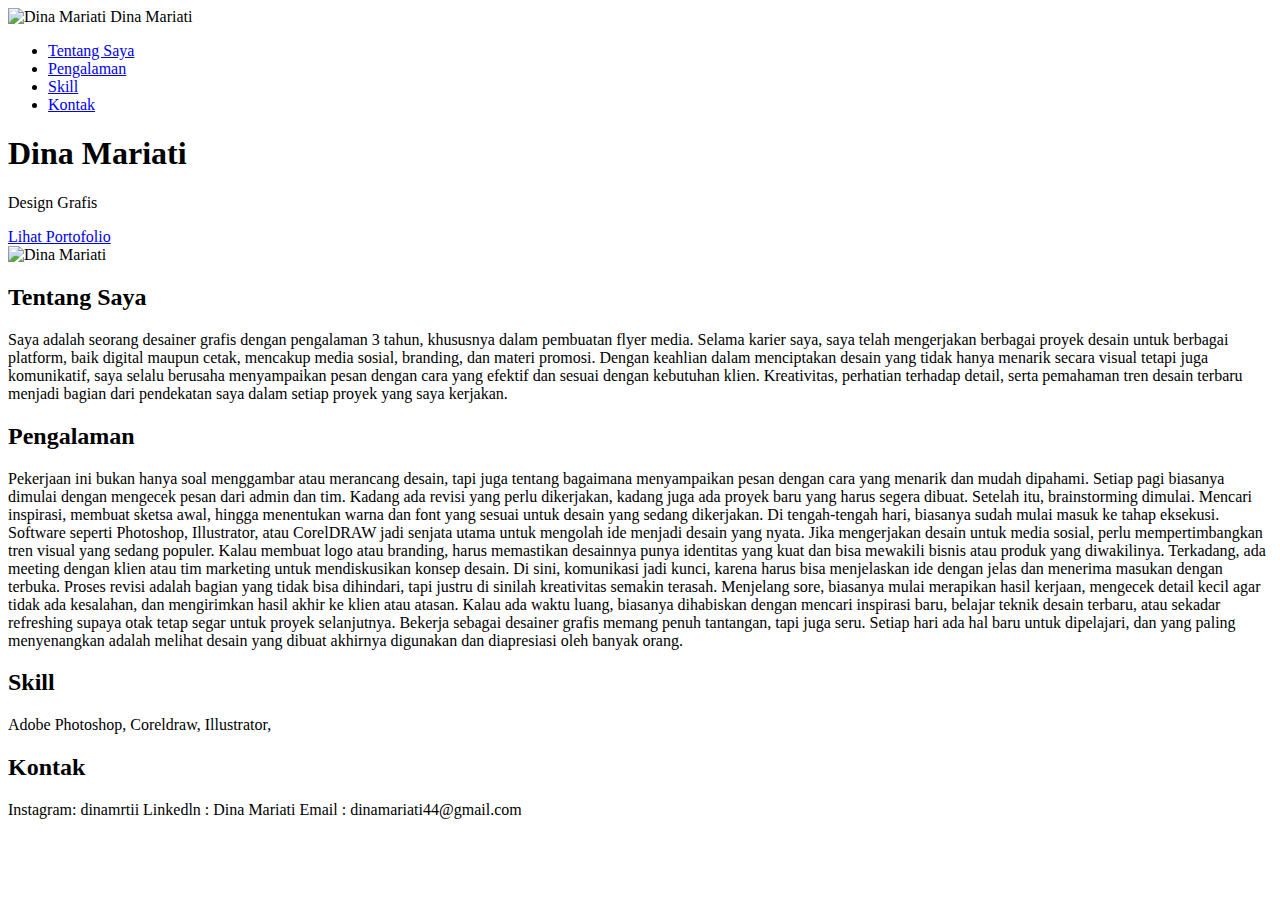
==== index.html @ b960cf1c "index" ====
<!DOCTYPE html>
<html lang="id">
<head>
  <meta charset="UTF-8">
  <meta name="viewport" content="width=device-width, initial-scale=1.0">
  <title>Portofolio - Dina Mariati</title>
  <link rel="stylesheet" href="style.css">
</head>
<body>

  <!-- Header -->
  <header>
    <div class="logo">
      <img src="dina.jpg" alt="Dina Mariati">
      <span>Dina Mariati</span>
    </div>
    <nav>
      <ul>
        <li><a href="#tentang-saya">Tentang Saya</a></li>
        <li><a href="#pengalaman">Pengalaman</a></li>
        <li><a href="#skill">Skill</a></li>
        <li><a href="#kontak">Kontak</a></li>
      </ul>
    </nav>
  </header>

  <!-- Hero Section -->
  <section class="hero">
    <div class="hero-content">
      <h1><span class="purple-text">Dina Mariati</span></h1>
      <p>Design Grafis</p>
      <a href="#tentang-saya" class="btn">Lihat Portofolio</a>
    </div>
    <div class="hero-image">
      <div class="decorations">
        <div class="square black"></div>
        <div class="square purple"></div>
      </div>
      <img src="dina.jpg" alt="Dina Mariati">
    </div>
  </section>

  <!-- Tentang Saya Section -->
  <section id="tentang-saya" class="section">
    <div class="container">
      <h2>Tentang Saya</h2>
      <p>Saya adalah seorang desainer grafis dengan pengalaman 3 tahun, khususnya dalam pembuatan flyer media. Selama karier saya, saya telah mengerjakan berbagai proyek desain untuk berbagai platform, baik digital maupun cetak, mencakup media sosial, branding, dan materi promosi. Dengan keahlian dalam menciptakan desain yang tidak hanya menarik secara visual tetapi juga komunikatif, saya selalu berusaha menyampaikan pesan dengan cara yang efektif dan sesuai dengan kebutuhan klien. Kreativitas, perhatian terhadap detail, serta pemahaman tren desain terbaru menjadi bagian dari pendekatan saya dalam setiap proyek yang saya kerjakan.</p>
    </div>
  </section>

  <!-- Pengalaman Section -->
  <section id="pengalaman" class="section">
    <div class="container">
      <h2>Pengalaman</h2>
      <p>Pekerjaan ini bukan hanya soal menggambar atau merancang desain, tapi juga tentang bagaimana menyampaikan pesan dengan cara yang menarik dan mudah dipahami. Setiap pagi biasanya dimulai dengan mengecek pesan dari admin dan tim. Kadang ada revisi yang perlu dikerjakan, kadang juga ada proyek baru yang harus segera dibuat. Setelah itu, brainstorming dimulai. Mencari inspirasi, membuat sketsa awal, hingga menentukan warna dan font yang sesuai untuk desain yang sedang dikerjakan. Di tengah-tengah hari, biasanya sudah mulai masuk ke tahap eksekusi. Software seperti Photoshop, Illustrator, atau CorelDRAW jadi senjata utama untuk mengolah ide menjadi desain yang nyata. Jika mengerjakan desain untuk media sosial, perlu mempertimbangkan tren visual yang sedang populer. Kalau membuat logo atau branding, harus memastikan desainnya punya identitas yang kuat dan bisa mewakili bisnis atau produk yang diwakilinya.

Terkadang, ada meeting dengan klien atau tim marketing untuk mendiskusikan konsep desain. Di sini, komunikasi jadi kunci, karena harus bisa menjelaskan ide dengan jelas dan menerima masukan dengan terbuka. Proses revisi adalah bagian yang tidak bisa dihindari, tapi justru di sinilah kreativitas semakin terasah.

Menjelang sore, biasanya mulai merapikan hasil kerjaan, mengecek detail kecil agar tidak ada kesalahan, dan mengirimkan hasil akhir ke klien atau atasan. Kalau ada waktu luang, biasanya dihabiskan dengan mencari inspirasi baru, belajar teknik desain terbaru, atau sekadar refreshing supaya otak tetap segar untuk proyek selanjutnya. Bekerja sebagai desainer grafis memang penuh tantangan, tapi juga seru. Setiap hari ada hal baru untuk dipelajari, dan yang paling menyenangkan adalah melihat desain yang dibuat akhirnya digunakan dan diapresiasi oleh banyak orang.</p>
    </div>
  </section>

  <!-- Skill Section -->
  <section id="skill" class="section">
    <div class="container">
      <h2>Skill</h2>
      <p> Adobe Photoshop, Coreldraw, Illustrator, </p>
    </div>
  </section>

  <!-- Kontak Section -->
  <section id="kontak" class="section">
    <div class="container">
      <h2>Kontak</h2>
      <p>Instagram: dinamrtii
        Linkedln : Dina Mariati
        Email : dinamariati44@gmail.com</p>
    </div>
  </section>

</body>
</html>
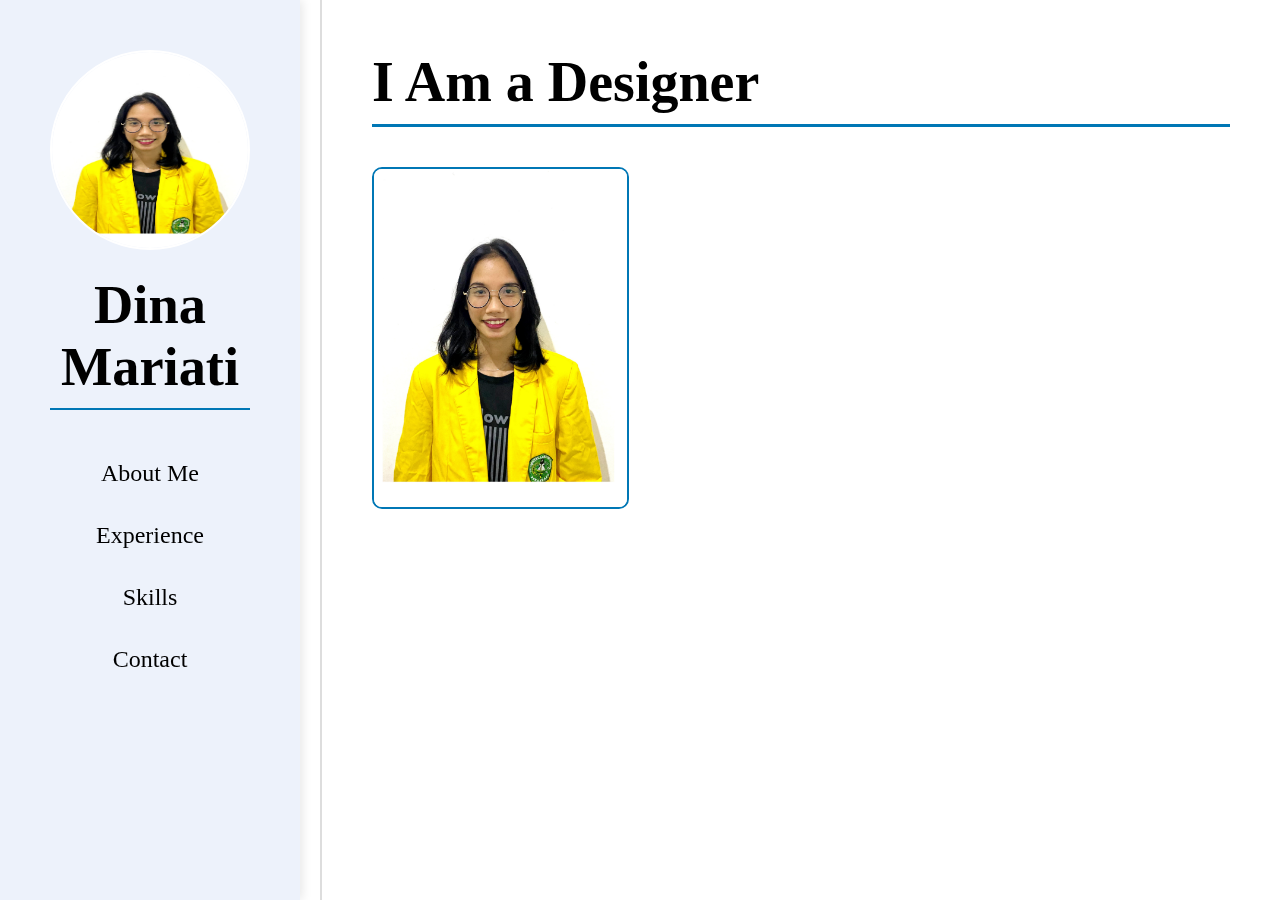
==== commit 1fd1a495: "styles, coreldraw, dina, index, Photoshop, scripts" ====
--- a/index.html
+++ b/index.html
@@ -1,82 +1,138 @@
 <!DOCTYPE html>
 <html lang="id">
 <head>
-  <meta charset="UTF-8">
-  <meta name="viewport" content="width=device-width, initial-scale=1.0">
-  <title>Portofolio - Dina Mariati</title>
-  <link rel="stylesheet" href="style.css">
+    <meta charset="UTF-8">
+    <meta name="viewport" content="width=device-width, initial-scale=1.0">
+    <title>Portofolio Dina Mariati</title>
+    <link rel="stylesheet" href="styles.css">
+    <!-- Menambahkan Font Awesome CDN -->
+    <link rel="stylesheet" href="https://cdnjs.cloudflare.com/ajax/libs/font-awesome/6.0.0-beta3/css/all.min.css">
 </head>
 <body>
+    <div class="container">
+        <aside class="sidebar">
+            <div class="profile">
+                <img src="dina.jpg" alt="Foto Profil">
+                <h2>Dina Mariati</h2>
+            </div>
+            <nav class="navigation">
+                <ul>
+                    <li><a href="#about" onclick="showContent('about')">About Me</a></li>
+                    <li><a href="#experience" onclick="showContent('experience')">Experience</a></li>
+                    <li><a href="#skills" onclick="showContent('skills')">Skills</a></li>
+                    <li><a href="#contact" onclick="showContent('contact')">Contact</a></li>
+                </ul>
+            </nav>
+        </aside>
+        <main class="content">
+            <section id="home" class="section active">
+                <h1>I Am a Designer</h1>
+                <img src="dina.jpg" alt="Desain">
+            </section>
+            <section id="about" class="section">
+    <h1>About Me</h1>
+    
+    <header>
+        <h2>Who Am I?</h2>
+    </header>
+    <p>
+        Hi, I’m Dina Mariati, a passionate graphic designer with over 3 years of experience in the world of visual communication. I specialize in creating eye-catching flyers, but my journey goes beyond that. I’ve had the privilege of working on diverse design projects across both digital and print media, including social media graphics, brand identities, and promotional materials.
+    </p>
+    
+    <header>
+        <h2>My Design Philosophy</h2>
+    </header>
+    <p>
+        For me, design is not just about making things look good—it's about telling a story. I focus on crafting designs that speak to the audience, making complex ideas simple and clear. By blending creativity with strategic thinking, I ensure every project I work on resonates with its intended message while staying true to the client’s vision.
+    </p>
+    
+    <header>
+        <h2>What Drives Me</h2>
+    </header>
+    <p>
+        What drives me is the excitement of transforming ideas into visual concepts that engage and inspire. Whether it's designing a new logo, revamping a brand, or creating content that stands out on social media, I’m dedicated to delivering exceptional results that not only meet but exceed expectations.
+    </p>
+    
+    <header>
+        <h2>Let’s Work Together!</h2>
+    </header>
+    <p>
+        Let’s collaborate and bring your vision to life through impactful and meaningful design!
+    </p>
+</section>
 
-  <!-- Header -->
-  <header>
-    <div class="logo">
-      <img src="dina.jpg" alt="Dina Mariati">
-      <span>Dina Mariati</span>
+            <section id="experience" class="section">
+    <h1>Experience</h1>
+    
+    <header>
+        <h2>Multimedia Major School (2017 - 2020)</h2>
+    </header>
+    <p>
+        During my time at Multimedia Major School, I gained foundational knowledge and skills in various areas of multimedia and design. This period shaped my passion for graphic design and multimedia production.
+    </p>
+    
+    <header>
+        <h2>Graphic Designer (2022 - Present)</h2>
+    </header>
+    <p>
+        Since 2022, I have been working professionally in the graphic design field, specializing in creating digital and print designs such as social media graphics, promotional materials, and brand identities.
+    </p>
+    
+    <header>
+        <h2>Computer Science Department (2022 - Present)</h2>
+    </header>
+    <p>
+        I am currently pursuing my studies in the Computer Science Department, where I am expanding my skills in technology, programming, and system development, bridging the gap between design and technology.
+    </p>
+</section>
+
+            <section id="skills" class="section">
+    <h1>Skills</h1>
+    
+    <header>
+        <h2>Graphic Design Tools</h2>
+    </header>
+    <p>
+        I am proficient in various graphic design software tools that help me bring creative ideas to life. Below are the main tools I use in my design projects.
+    </p>
+    
+    <header>
+        <h3>CorelDRAW</h3>
+    </header>
+    <p>
+        CorelDRAW is one of my primary tools for vector-based graphic design, allowing me to create logos, illustrations, and other scalable artwork.
+    </p>
+    <div class="skills-images">
+        <img src="coreldraw.png" alt="CorelDRAW" title="CorelDRAW">
     </div>
-    <nav>
-      <ul>
-        <li><a href="#tentang-saya">Tentang Saya</a></li>
-        <li><a href="#pengalaman">Pengalaman</a></li>
-        <li><a href="#skill">Skill</a></li>
-        <li><a href="#kontak">Kontak</a></li>
-      </ul>
-    </nav>
-  </header>
+    
+    <header>
+        <h3>Adobe Photoshop</h3>
+    </header>
+    <p>
+        Adobe Photoshop is my go-to tool for photo manipulation, editing, and creating digital artwork. I use it to enhance images, design layouts, and much more.
+    </p>
+    <div class="skills-images">
+        <img src="Photoshop.png" alt="Photoshop" title="Photoshop">
+    </div>
+</section>
 
-  <!-- Hero Section -->
-  <section class="hero">
-    <div class="hero-content">
-      <h1><span class="purple-text">Dina Mariati</span></h1>
-      <p>Design Grafis</p>
-      <a href="#tentang-saya" class="btn">Lihat Portofolio</a>
+<section id="contact" class="section">
+                <h1>Contact</h1>
+                <div class="social-media">
+                    <a href="https://www.linkedin.com/in/Dina Mariati" target="_blank">
+                        <i class="fab fa-linkedin"></i>
+                    </a>
+                    <a href="mailto:dinamariati44@gmail.com" target="_blank">
+                        <i class="fas fa-envelope"></i>
+                    </a>
+                    <a href="https://www.instagram.com/dinamrtii" target="_blank">
+                        <i class="fab fa-instagram"></i>
+                    </a>
+                </div>
+            </section>
+        </main>
     </div>
-    <div class="hero-image">
-      <div class="decorations">
-        <div class="square black"></div>
-        <div class="square purple"></div>
-      </div>
-      <img src="dina.jpg" alt="Dina Mariati">
-    </div>
-  </section>
-
-  <!-- Tentang Saya Section -->
-  <section id="tentang-saya" class="section">
-    <div class="container">
-      <h2>Tentang Saya</h2>
-      <p>Saya adalah seorang desainer grafis dengan pengalaman 3 tahun, khususnya dalam pembuatan flyer media. Selama karier saya, saya telah mengerjakan berbagai proyek desain untuk berbagai platform, baik digital maupun cetak, mencakup media sosial, branding, dan materi promosi. Dengan keahlian dalam menciptakan desain yang tidak hanya menarik secara visual tetapi juga komunikatif, saya selalu berusaha menyampaikan pesan dengan cara yang efektif dan sesuai dengan kebutuhan klien. Kreativitas, perhatian terhadap detail, serta pemahaman tren desain terbaru menjadi bagian dari pendekatan saya dalam setiap proyek yang saya kerjakan.</p>
-    </div>
-  </section>
-
-  <!-- Pengalaman Section -->
-  <section id="pengalaman" class="section">
-    <div class="container">
-      <h2>Pengalaman</h2>
-      <p>Pekerjaan ini bukan hanya soal menggambar atau merancang desain, tapi juga tentang bagaimana menyampaikan pesan dengan cara yang menarik dan mudah dipahami. Setiap pagi biasanya dimulai dengan mengecek pesan dari admin dan tim. Kadang ada revisi yang perlu dikerjakan, kadang juga ada proyek baru yang harus segera dibuat. Setelah itu, brainstorming dimulai. Mencari inspirasi, membuat sketsa awal, hingga menentukan warna dan font yang sesuai untuk desain yang sedang dikerjakan. Di tengah-tengah hari, biasanya sudah mulai masuk ke tahap eksekusi. Software seperti Photoshop, Illustrator, atau CorelDRAW jadi senjata utama untuk mengolah ide menjadi desain yang nyata. Jika mengerjakan desain untuk media sosial, perlu mempertimbangkan tren visual yang sedang populer. Kalau membuat logo atau branding, harus memastikan desainnya punya identitas yang kuat dan bisa mewakili bisnis atau produk yang diwakilinya.
-
-Terkadang, ada meeting dengan klien atau tim marketing untuk mendiskusikan konsep desain. Di sini, komunikasi jadi kunci, karena harus bisa menjelaskan ide dengan jelas dan menerima masukan dengan terbuka. Proses revisi adalah bagian yang tidak bisa dihindari, tapi justru di sinilah kreativitas semakin terasah.
-
-Menjelang sore, biasanya mulai merapikan hasil kerjaan, mengecek detail kecil agar tidak ada kesalahan, dan mengirimkan hasil akhir ke klien atau atasan. Kalau ada waktu luang, biasanya dihabiskan dengan mencari inspirasi baru, belajar teknik desain terbaru, atau sekadar refreshing supaya otak tetap segar untuk proyek selanjutnya. Bekerja sebagai desainer grafis memang penuh tantangan, tapi juga seru. Setiap hari ada hal baru untuk dipelajari, dan yang paling menyenangkan adalah melihat desain yang dibuat akhirnya digunakan dan diapresiasi oleh banyak orang.</p>
-    </div>
-  </section>
-
-  <!-- Skill Section -->
-  <section id="skill" class="section">
-    <div class="container">
-      <h2>Skill</h2>
-      <p> Adobe Photoshop, Coreldraw, Illustrator, </p>
-    </div>
-  </section>
-
-  <!-- Kontak Section -->
-  <section id="kontak" class="section">
-    <div class="container">
-      <h2>Kontak</h2>
-      <p>Instagram: dinamrtii
-        Linkedln : Dina Mariati
-        Email : dinamariati44@gmail.com</p>
-    </div>
-  </section>
-
+    <script src="scripts.js"></script>
 </body>
-</html>
+</html>--- a/styles.css
+++ b/styles.css
@@ -0,0 +1,175 @@
+* {
+    margin: 0;
+    padding: 0;
+    box-sizing: border-box;
+    font-family: 'Times New Roman', sans-serif;
+}
+
+body {
+    display: flex;
+    height: 100vh;
+    overflow: hidden;
+}
+
+.container {
+    display: flex;
+    width: 100%;
+}
+
+.sidebar {
+    width: 300px;
+    background-color: #EDF2FB;
+    color: #000000;
+    display: flex;
+    flex-direction: column;
+    align-items: center;
+    padding: 50px;
+    position: fixed; /* Membuat sidebar tetap di sisi kiri */
+    height: 100vh; /* Menjaga tinggi sidebar sama dengan tinggi layar */
+    top: 0; /* Posisi sidebar di bagian atas */
+    left: 0;
+    box-shadow: 2px 0 10px rgba(0, 0, 0, 0.1); /* Menambahkan bayangan pada sidebar */
+}
+
+.profile img {
+    width: 200px;
+    height: 200px;
+    border-radius: 50%;
+    border: 2px solid #fff;
+}
+
+.profile h2 {
+    margin-top: 20px;
+    font-size: 3.4em; /* Ukuran font untuk nama profil */
+    text-align: center; /* Menyusun nama agar rata tengah */
+    border-bottom: 2px solid #0077b5; /* Menambahkan border bawah pada nama */
+    padding-bottom: 10px;
+}
+
+.skills-images img {
+    width: 100px;
+    margin-right: 20px; /* Jarak antar gambar */
+}
+
+.navigation ul {
+    list-style: none;
+    margin-top: 40px;
+    padding: 0;
+    width: 100%;
+}
+
+.navigation ul li {
+    margin: 15px 0;
+}
+
+.navigation ul li a {
+    text-decoration: none;
+    color: #000000;
+    padding: 10px;
+    display: block;
+    text-align: center;
+    border-radius: 30px;
+    transition: background 0.3s;
+    font-size: 1.5em;
+}
+
+.navigation ul li a:hover {
+    background-color: #F0FFFF;
+}
+
+.content {
+    flex-grow: 1;
+    margin-left: 320px; /* Memberikan jarak agar konten tidak tertutup sidebar */
+    padding: 50px;
+    overflow-y: auto;
+    transition: margin-left 0.3s ease; /* Animasi saat margin berubah pada tampilan mobile */
+    border-left: 2px solid #ddd; /* Menambahkan border kiri pada konten */
+}
+
+.section {
+    display: none;
+}
+
+.section.active {
+    display: block;
+}
+
+.section h1 {
+    font-size: 3.5em; /* Ukuran font untuk judul section */
+    margin-bottom: 20px; /* Memberikan jarak di bawah judul */
+    border-bottom: 3px solid #0077b5; /* Border bawah pada setiap judul section */
+    padding-bottom: 10px;
+}
+
+.section p {
+    font-size: 1.2em; /* Ukuran font untuk paragraf */
+    line-height: 1.6; /* Menambah jarak antar baris agar lebih mudah dibaca */
+    margin-bottom: 20px; /* Memberikan jarak di bawah paragraf */
+}
+
+.social-media a {
+    margin-right: 20px; /* Jarak antar ikon */
+    font-size: 30px; /* Ukuran ikon */
+    color: #000; /* Warna ikon */
+    transition: color 0.3s ease; /* Efek transisi warna saat hover */
+}
+
+.social-media a:hover {
+    color: #0077b5; /* Warna saat hover (LinkedIn blue) */
+}
+
+.section img {
+    max-width: 30%;
+    height: auto;
+    margin-top: 20px;
+    border-radius: 10px; /* Membuat border pada gambar */
+    border: 2px solid #0077b5; /* Border warna biru pada gambar */
+}
+
+@media (max-width: 768px) {
+    body {
+        flex-direction: column;
+    }
+    .sidebar {
+        width: 100%;
+        flex-direction: row;
+        justify-content: space-around;
+        padding: 20px;
+        position: relative;
+        height: auto; /* Menyesuaikan tinggi sidebar di perangkat kecil */
+    }
+    .profile img {
+        width: 150px;
+        height: 150px;
+    }
+    .profile h2 {
+        font-size: 2em;
+    }
+    .navigation ul {
+        display: flex;
+        flex-direction: row;
+        justify-content: space-around;
+    }
+    .navigation ul li {
+        margin: 0 10px;
+    }
+    .content {
+        padding: 20px;
+        margin-left: 0; /* Menghilangkan margin kiri pada perangkat kecil */
+    }
+
+    .navigation ul li a:hover {
+        color: #0077b5; /* LinkedIn blue */
+    }
+
+    .social-media a {
+        margin-right: 20px;
+        font-size: 30px;
+        color: #000;
+        transition: color 0.3s ease;
+    }
+
+    .social-media a:hover {
+        color: #0077b5; /* Warna saat hover (LinkedIn blue) */
+    }
+}
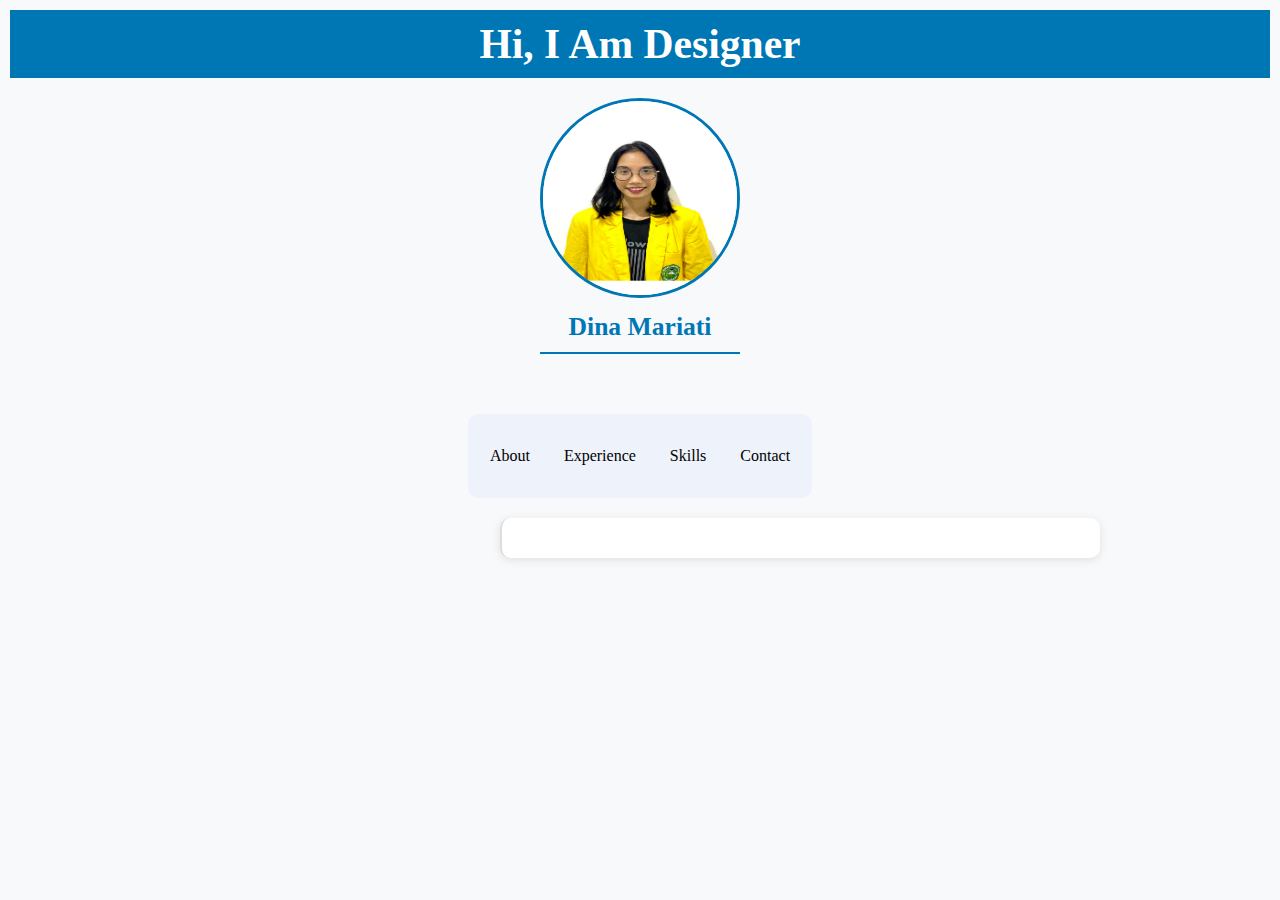
==== commit 3c00ab0c: "coreldraw, dina, index, Photoshop" ====
--- a/index.html
+++ b/index.html
@@ -5,30 +5,167 @@
     <meta name="viewport" content="width=device-width, initial-scale=1.0">
     <title>Portofolio Dina Mariati</title>
     <link rel="stylesheet" href="styles.css">
-    <!-- Menambahkan Font Awesome CDN -->
     <link rel="stylesheet" href="https://cdnjs.cloudflare.com/ajax/libs/font-awesome/6.0.0-beta3/css/all.min.css">
+    <style>
+        * {
+            margin: 0;
+            padding: 0;
+            box-sizing: border-box;
+            font-family: 'Times New Roman', sans-serif;
+        }
+        
+        body {
+            display: flex;
+            flex-direction: column;
+            align-items: center;
+            background-color: #f8f9fa;
+            padding: 10px;
+        }
+        
+        .mobile-header {
+            width: 100%;
+            text-align: center;
+            background-color: #0077b5;
+            color: white;
+            padding: 10px 0;
+            font-size: 1.3em;
+        }
+        
+        .container {
+            display: flex;
+            flex-direction: column;
+            align-items: center;
+            width: 100%;
+            max-width: 600px;
+            margin: 20px auto;
+            gap: 20px;
+        }
+        
+        .profile img {
+            width: 200px;
+            height: 200px;
+            border-radius: 50%;
+            border: 3px solid #0077b5;
+        }
+        
+        .profile h2 {
+            font-size: 1.6em;
+            color: #0077b5;
+            text-align: center;
+            margin-top: 10px;
+        }
+        
+        .navigation ul {
+            display: flex;
+            justify-content: space-around;
+            width: 100%;
+            padding: 10px;
+            background-color: #edf2fb;
+            border-radius: 10px;
+            gap: 10px;
+        }
+        
+        .navigation ul li {
+            list-style: none;
+        }
+        
+        .navigation ul li a {
+            text-decoration: none;
+            color: #000;
+            font-size: 1em;
+            padding: 8px 12px;
+            border-radius: 5px;
+            transition: background 0.3s, transform 0.2s;
+        }
+        
+        .navigation ul li a:hover {
+            background: #0077b5;
+            color: white;
+            transform: scale(1.1);
+        }
+        
+        .content {
+            width: 100%;
+            padding: 20px;
+            background: white;
+            border-radius: 10px;
+            box-shadow: 0 2px 10px rgba(0, 0, 0, 0.1);
+        }
+        
+        .section {
+            display: none;
+            animation: fadeIn 0.5s ease-in-out;
+        }
+        
+        .section.active {
+            display: block;
+        }
+        
+        @keyframes fadeIn {
+            from { opacity: 0; transform: translateY(10px); }
+            to { opacity: 1; transform: translateY(0); }
+        }
+        
+        .section h1 {
+            font-size: 1.8em;
+            margin-bottom: 15px;
+            border-bottom: 2px solid #0077b5;
+            padding-bottom: 5px;
+        }
+        
+        .section p {
+            font-size: 1.1em;
+            line-height: 1.5;
+        }
+        
+        .skills-img {
+            width: 50%;
+            max-width: 100px;
+            display: block;
+            margin: 20px auto;
+            border-radius: 10px;
+        }
+        
+        .social-media {
+            display: flex;
+            justify-content: center;
+            gap: 15px;
+            margin-top: 20px;
+        }
+        
+        .social-media a {
+            font-size: 1.8em;
+            color: #0077b5;
+            transition: color 0.3s, transform 0.2s;
+        }
+        
+        .social-media a:hover {
+            color: #005f8a;
+            transform: scale(1.1);
+        }
+    </style>
 </head>
 <body>
+    <header class="mobile-header">
+        <h1>Hi, I Am Designer</h1>
+    </header>
+    
     <div class="container">
-        <aside class="sidebar">
-            <div class="profile">
-                <img src="dina.jpg" alt="Foto Profil">
-                <h2>Dina Mariati</h2>
-            </div>
-            <nav class="navigation">
-                <ul>
-                    <li><a href="#about" onclick="showContent('about')">About Me</a></li>
-                    <li><a href="#experience" onclick="showContent('experience')">Experience</a></li>
-                    <li><a href="#skills" onclick="showContent('skills')">Skills</a></li>
-                    <li><a href="#contact" onclick="showContent('contact')">Contact</a></li>
-                </ul>
-            </nav>
-        </aside>
+        <div class="profile">
+            <img src="dina.jpg" alt="Foto Profil">
+            <h2>Dina Mariati</h2>
+        </div>
+        
+        <nav class="navigation">
+            <ul>
+                <li><a href="#about" onclick="showContent(event, 'about')">About</a></li>
+                <li><a href="#experience" onclick="showContent(event, 'experience')">Experience</a></li>
+                <li><a href="#skills" onclick="showContent(event, 'skills')">Skills</a></li>
+                <li><a href="#contact" onclick="showContent(event, 'contact')">Contact</a></li>
+            </ul>
+        </nav>
+        
         <main class="content">
-            <section id="home" class="section active">
-                <h1>I Am a Designer</h1>
-                <img src="dina.jpg" alt="Desain">
-            </section>
             <section id="about" class="section">
     <h1>About Me</h1>
     
@@ -60,7 +197,6 @@
         Let’s collaborate and bring your vision to life through impactful and meaningful design!
     </p>
 </section>
-
             <section id="experience" class="section">
     <h1>Experience</h1>
     
@@ -85,7 +221,6 @@
         I am currently pursuing my studies in the Computer Science Department, where I am expanding my skills in technology, programming, and system development, bridging the gap between design and technology.
     </p>
 </section>
-
             <section id="skills" class="section">
     <h1>Skills</h1>
     
@@ -95,44 +230,25 @@
     <p>
         I am proficient in various graphic design software tools that help me bring creative ideas to life. Below are the main tools I use in my design projects.
     </p>
-    
-    <header>
-        <h3>CorelDRAW</h3>
-    </header>
-    <p>
-        CorelDRAW is one of my primary tools for vector-based graphic design, allowing me to create logos, illustrations, and other scalable artwork.
-    </p>
-    <div class="skills-images">
-        <img src="coreldraw.png" alt="CorelDRAW" title="CorelDRAW">
-    </div>
-    
-    <header>
-        <h3>Adobe Photoshop</h3>
-    </header>
-    <p>
-        Adobe Photoshop is my go-to tool for photo manipulation, editing, and creating digital artwork. I use it to enhance images, design layouts, and much more.
-    </p>
-    <div class="skills-images">
-        <img src="Photoshop.png" alt="Photoshop" title="Photoshop">
-    </div>
-</section>
-
-<section id="contact" class="section">
+                <img src="Coreldraw.png" alt="CorelDraw" class="skills-img">
+                <img src="Photoshop.png" alt="Photoshop" class="skills-img">
+            </section>
+            <section id="contact" class="section">
                 <h1>Contact</h1>
                 <div class="social-media">
-                    <a href="https://www.linkedin.com/in/Dina Mariati" target="_blank">
-                        <i class="fab fa-linkedin"></i>
-                    </a>
-                    <a href="mailto:dinamariati44@gmail.com" target="_blank">
-                        <i class="fas fa-envelope"></i>
-                    </a>
-                    <a href="https://www.instagram.com/dinamrtii" target="_blank">
-                        <i class="fab fa-instagram"></i>
-                    </a>
+                    <a href="https://www.linkedin.com/in/DinaMariati" target="_blank"><i class="fab fa-linkedin"></i></a>
+                    <a href="mailto:dinamariati44@example.com"><i class="fas fa-envelope"></i></a>
+                    <a href="https://www.instagram.com/dinamrtii" target="_blank"><i class="fab fa-instagram"></i></a>
                 </div>
             </section>
         </main>
     </div>
-    <script src="scripts.js"></script>
+    <script>
+        function showContent(event, sectionId) {
+            event.preventDefault();
+            document.querySelectorAll('.section').forEach(section => section.classList.remove('active'));
+            document.getElementById(sectionId).classList.add('active');
+        }
+    </script>
 </body>
-</html>+</html>
